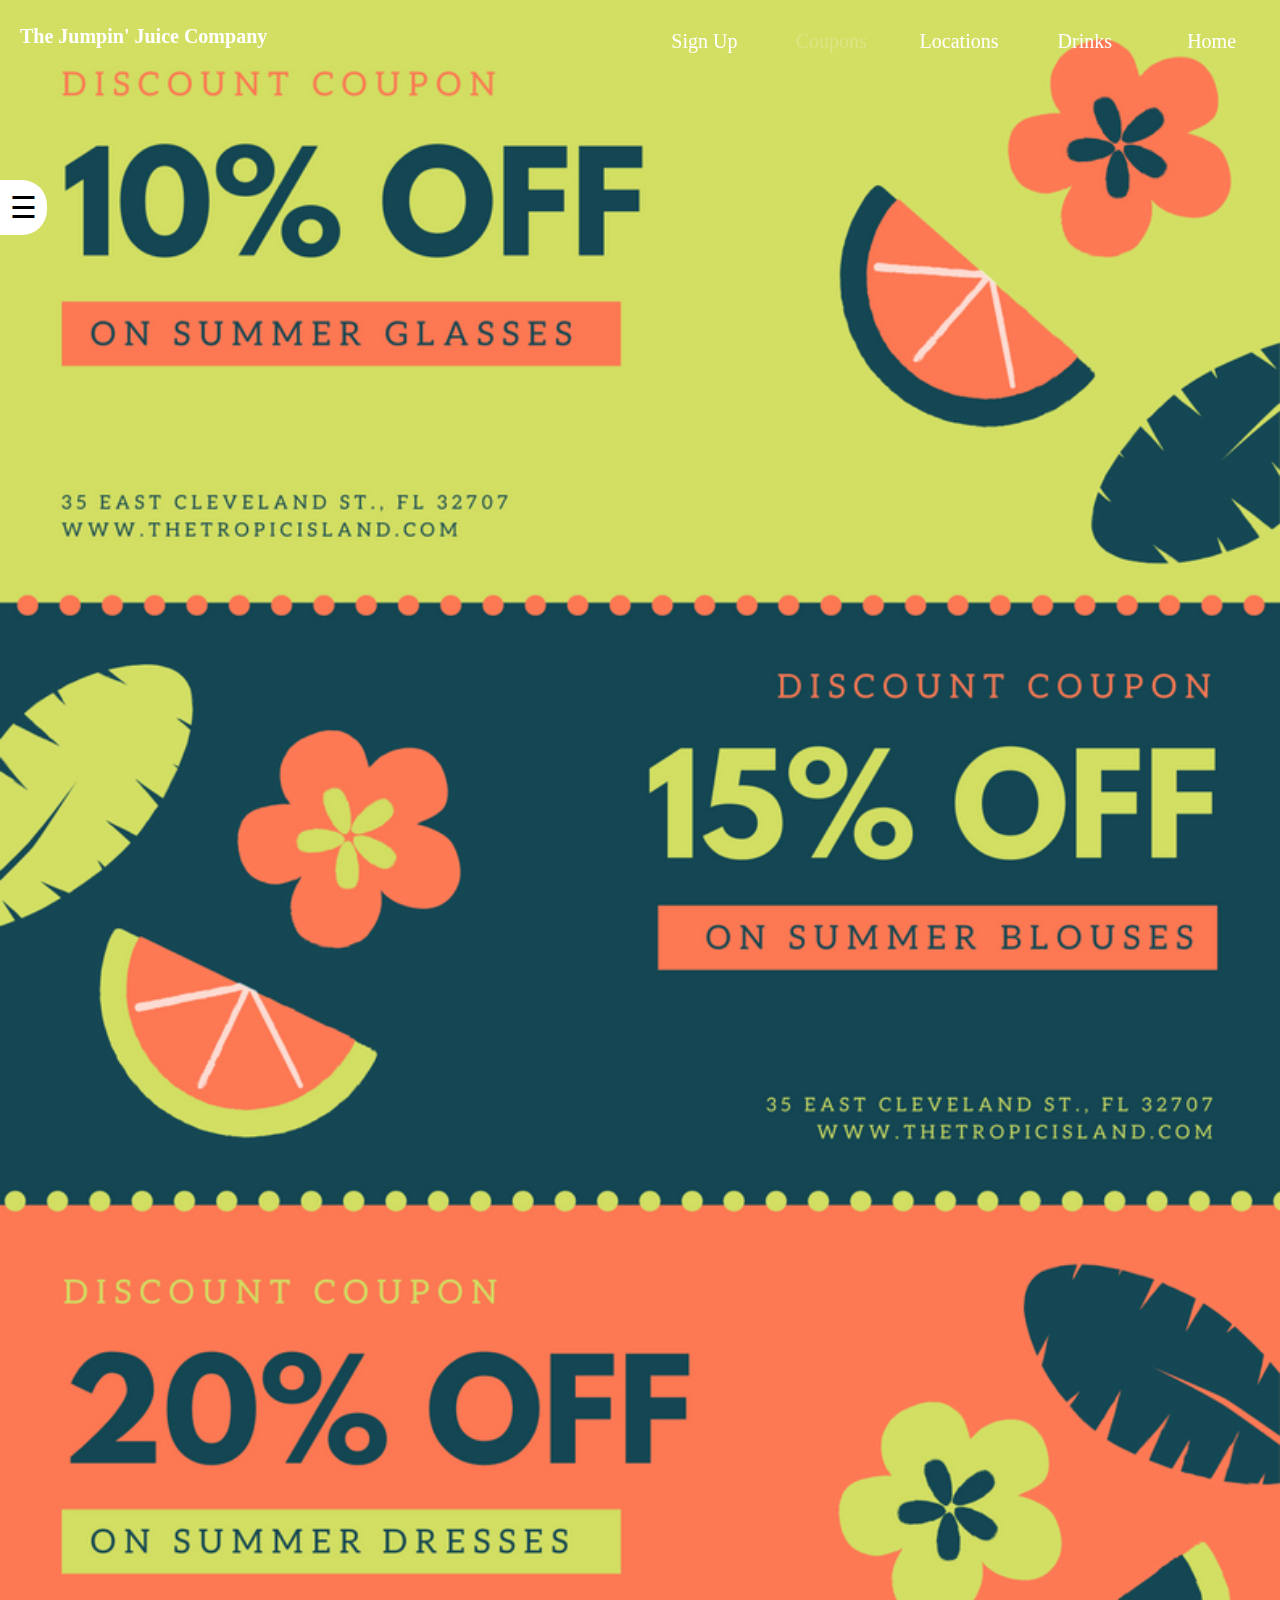
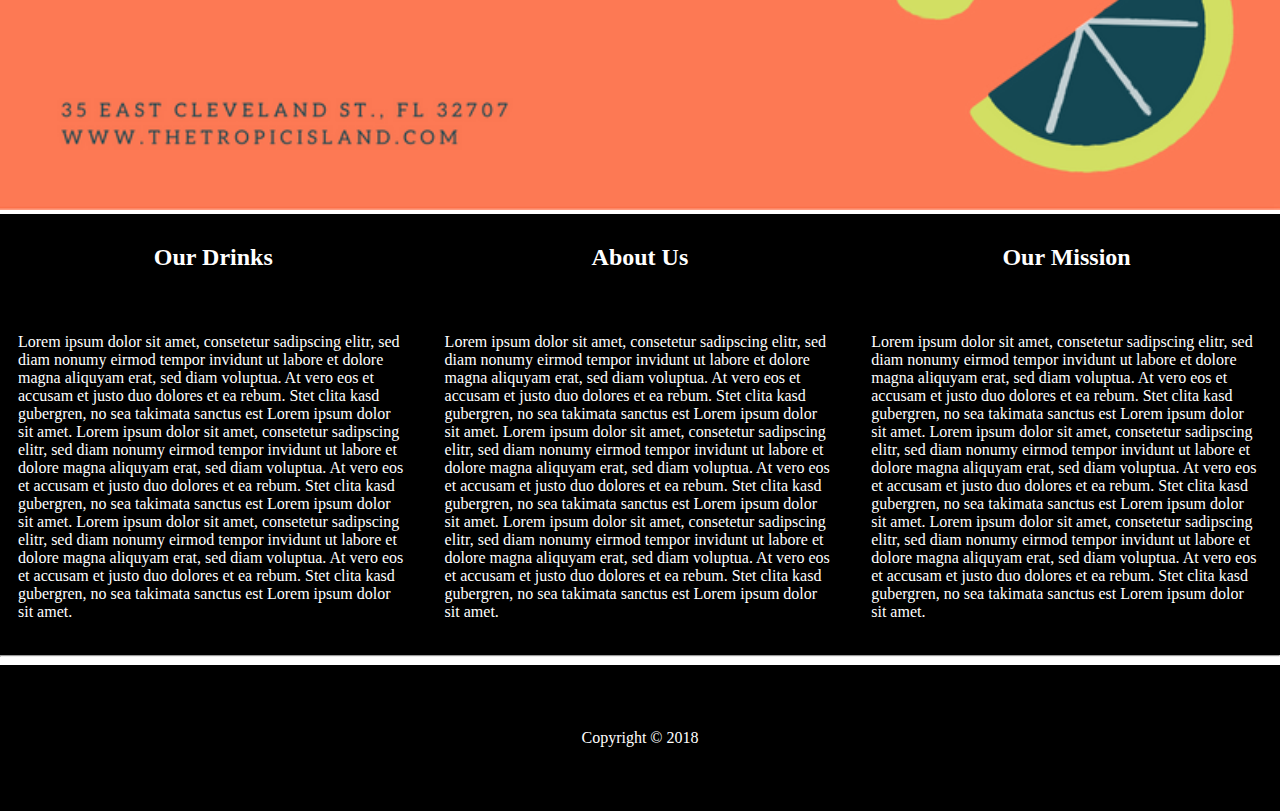
==== Coupons.html @ e5bb2be3 "First Commit" ====
<!DOCTYPE html>
<html>
<head>
    <link rel="stylesheet" href="index.css">
    <title>JJ Company</title>
</head>
<body>
<!--Main Page-->
<!--Upper Page Header-->
<header>
    
    <!--Title-->
    <div class="UpperHeader">
        <h1 id="head">The Jumpin' Juice Company</h1>
    </div>
    
    <!--Navigation Bar-->
    <div class="icon-bar">
        <a href="index.html">Home</a> 
        <a href="Drinks.html">Drinks</a> 
        <a href="Locations.html">Locations</a> 
        <a class="active" href="Coupons.html">Coupons</a>
        <a href="forms.html">Sign Up</a> 
    </div>
    
    <a href="forms.html"><img id="titleimg" src="Coupon-Thumbnail.png"></a>
    
        
    <span style="font-size:30px;cursor:pointer" onclick="openNav()">&#9776;</span>
    
</header>
    
<!--Main Content Area-->
<section>
    <div class="row">
        
        <article>
            <div class="column" >
                <h2>Our Drinks</h2>
                <br>
                <p>Lorem ipsum dolor sit amet, consetetur sadipscing elitr, sed diam nonumy eirmod tempor invidunt ut labore et dolore magna aliquyam erat, sed diam voluptua. At vero eos et accusam et justo duo dolores et ea rebum. Stet clita kasd gubergren, no sea takimata sanctus est Lorem ipsum dolor sit amet. Lorem ipsum dolor sit amet, consetetur sadipscing elitr, sed diam nonumy eirmod tempor invidunt ut labore et dolore magna aliquyam erat, sed diam voluptua. At vero eos et accusam et justo duo dolores et ea rebum. Stet clita kasd gubergren, no sea takimata sanctus est Lorem ipsum dolor sit amet. Lorem ipsum dolor sit amet, consetetur sadipscing elitr, sed diam nonumy eirmod tempor invidunt ut labore et dolore magna aliquyam erat, sed diam voluptua. At vero eos et accusam et justo duo dolores et ea rebum. Stet clita kasd gubergren, no sea takimata sanctus est Lorem ipsum dolor sit amet.
</p>
            </div>
        </article>
        
        <article>
            <div class="column">
                <h2 id="AboutUs">About Us</h2>
                <br>
                <p>Lorem ipsum dolor sit amet, consetetur sadipscing elitr, sed diam nonumy eirmod tempor invidunt ut labore et dolore magna aliquyam erat, sed diam voluptua. At vero eos et accusam et justo duo dolores et ea rebum. Stet clita kasd gubergren, no sea takimata sanctus est Lorem ipsum dolor sit amet. Lorem ipsum dolor sit amet, consetetur sadipscing elitr, sed diam nonumy eirmod tempor invidunt ut labore et dolore magna aliquyam erat, sed diam voluptua. At vero eos et accusam et justo duo dolores et ea rebum. Stet clita kasd gubergren, no sea takimata sanctus est Lorem ipsum dolor sit amet. Lorem ipsum dolor sit amet, consetetur sadipscing elitr, sed diam nonumy eirmod tempor invidunt ut labore et dolore magna aliquyam erat, sed diam voluptua. At vero eos et accusam et justo duo dolores et ea rebum. Stet clita kasd gubergren, no sea takimata sanctus est Lorem ipsum dolor sit amet.
</p>
            </div>
        </article> 
        
        <article>
            <div class="column">
                <h2>Our Mission</h2>
                <br>
                <p>Lorem ipsum dolor sit amet, consetetur sadipscing elitr, sed diam nonumy eirmod tempor invidunt ut labore et dolore magna aliquyam erat, sed diam voluptua. At vero eos et accusam et justo duo dolores et ea rebum. Stet clita kasd gubergren, no sea takimata sanctus est Lorem ipsum dolor sit amet. Lorem ipsum dolor sit amet, consetetur sadipscing elitr, sed diam nonumy eirmod tempor invidunt ut labore et dolore magna aliquyam erat, sed diam voluptua. At vero eos et accusam et justo duo dolores et ea rebum. Stet clita kasd gubergren, no sea takimata sanctus est Lorem ipsum dolor sit amet. Lorem ipsum dolor sit amet, consetetur sadipscing elitr, sed diam nonumy eirmod tempor invidunt ut labore et dolore magna aliquyam erat, sed diam voluptua. At vero eos et accusam et justo duo dolores et ea rebum. Stet clita kasd gubergren, no sea takimata sanctus est Lorem ipsum dolor sit amet.
</p>
            </div>
        </article>
        
    </div>
</section>  
    
<div id="mySidenav" class="sidenav">
    <a href="javascript:void(0)" class="closebtn" onclick="closeNav()">&times;</a>
    <a href="Drinks.html">New Drink: Citrus Lover~<img id="titleimg" src="juice_citrus.png"></a>
    <a href="forms.html">New Coupons!<img id="titleimg" src="Coupons.png"></a>
    <a href="index.html">Home</a>
</div>
    
<hr>    
    
<p id="Copyright">Copyright © 2018</p>
    
    
    
<script>
function openNav() {
    document.getElementById("mySidenav").style.width = "250px";
}

function closeNav() {
    document.getElementById("mySidenav").style.width = "0";
}
</script>   
</body>
</html>
---- index.css ----
body{
    margin: 0;
}

#head {
    max-width: 20%;
    position: fixed;
    top: 0.5%;
    padding: 20px;
    margin: 0;
    font-weight: 700;
    font-size: 20px;
    color: white ;
    z-index: 4;
    font-family:fantasy;
}

#titleimg {
    margin: 0;
    width: 100%;
}

.icon-bar {
    margin: 0;
    z-index: 3;
    position:fixed;
    overflow: auto;
    width: 100%;
    background-color: none;
}

.icon-bar a {
    margin: 0;
    float: right;
    display: block;
    width:6%;
    text-align: center;
    padding: /*top*/ 30px /*right*/30px /*bottom*/30px /*left*/ 20px;
    transition: all 0.2s ease;
    color: white;
    font-size: 20px;
    text-decoration: none;
}

.icon-bar a:hover {
    background-color: #13706B;
}

.active {
    opacity: 0.2;
}

.column {
    box-sizing: border-box;
    float: left;
    width: 33.33%;
    padding: 10px;
    color: white;
    background-color: black;
}

.column h2{
    text-align: center;
}

.column p{
    padding: 8px;
}

.row:after {
    display: table;
    clear: both;
}

#Copyright{
    margin: 0; 
    background-color: black;
    color: white;
    text-align: center;
    padding-top: 5%;
    padding-bottom: 5%;
}

#Citrus{
    position: absolute;
    top: 23%;
    Left: 15%;
}

.Ingre{
    max-width: 20%;
    position: absolute;
    top: 30%;
    Left: 18%;
}

.sidenav {
    height: 100%;
    width: 0;
    position: fixed;
    z-index: 5;
    top: 0;
    left: 0;
    background-color: #111;
    overflow-x: hidden;
    transition: 0.5s;
    padding-top: 60px;
}

.sidenav a {
    padding: 8px 20px 8px 20px;
    text-decoration: none;
    font-size: 21px;
    color: #818181;
    display: block;
    transition: 0.3s;
}

.sidenav a:hover {
    color: #f1f1f1;
}

.sidenav .closebtn {
    position: absolute;
    top: 0;
    right: 30px;
    font-size: 36px;
    margin-left: 50px;
}

@media screen and (max-height: 450px) {
    .sidenav {padding-top: 15px;}
    .sidenav a {font-size: 18px;}
}

span {
    position: fixed;
    top: 20%;
    left: 0;
    background-color: white;
    border-top-right-radius: 25px;
    border-bottom-right-radius: 25px;
    padding: 10px;
}

.forms {
    position: fixed;
    top: 15%;
    
    background-color: #26867c; 
    
    padding-top: 5%;
    padding-bottom: 5%;
    padding-left: 5%;
    padding-right: 5%;
    
    margin-left: 27%; 
    margin-right: 27%;
    border-radius: 50px;
    z-index: 7;
    
    text-align: center; 
    color: white;
}

.locationslist {
    text-align: center;
    box-sizing: border-box;
    float: left;
    width: 33.33%;
    padding: 10px;
    color: white;
    background-color: black;
}
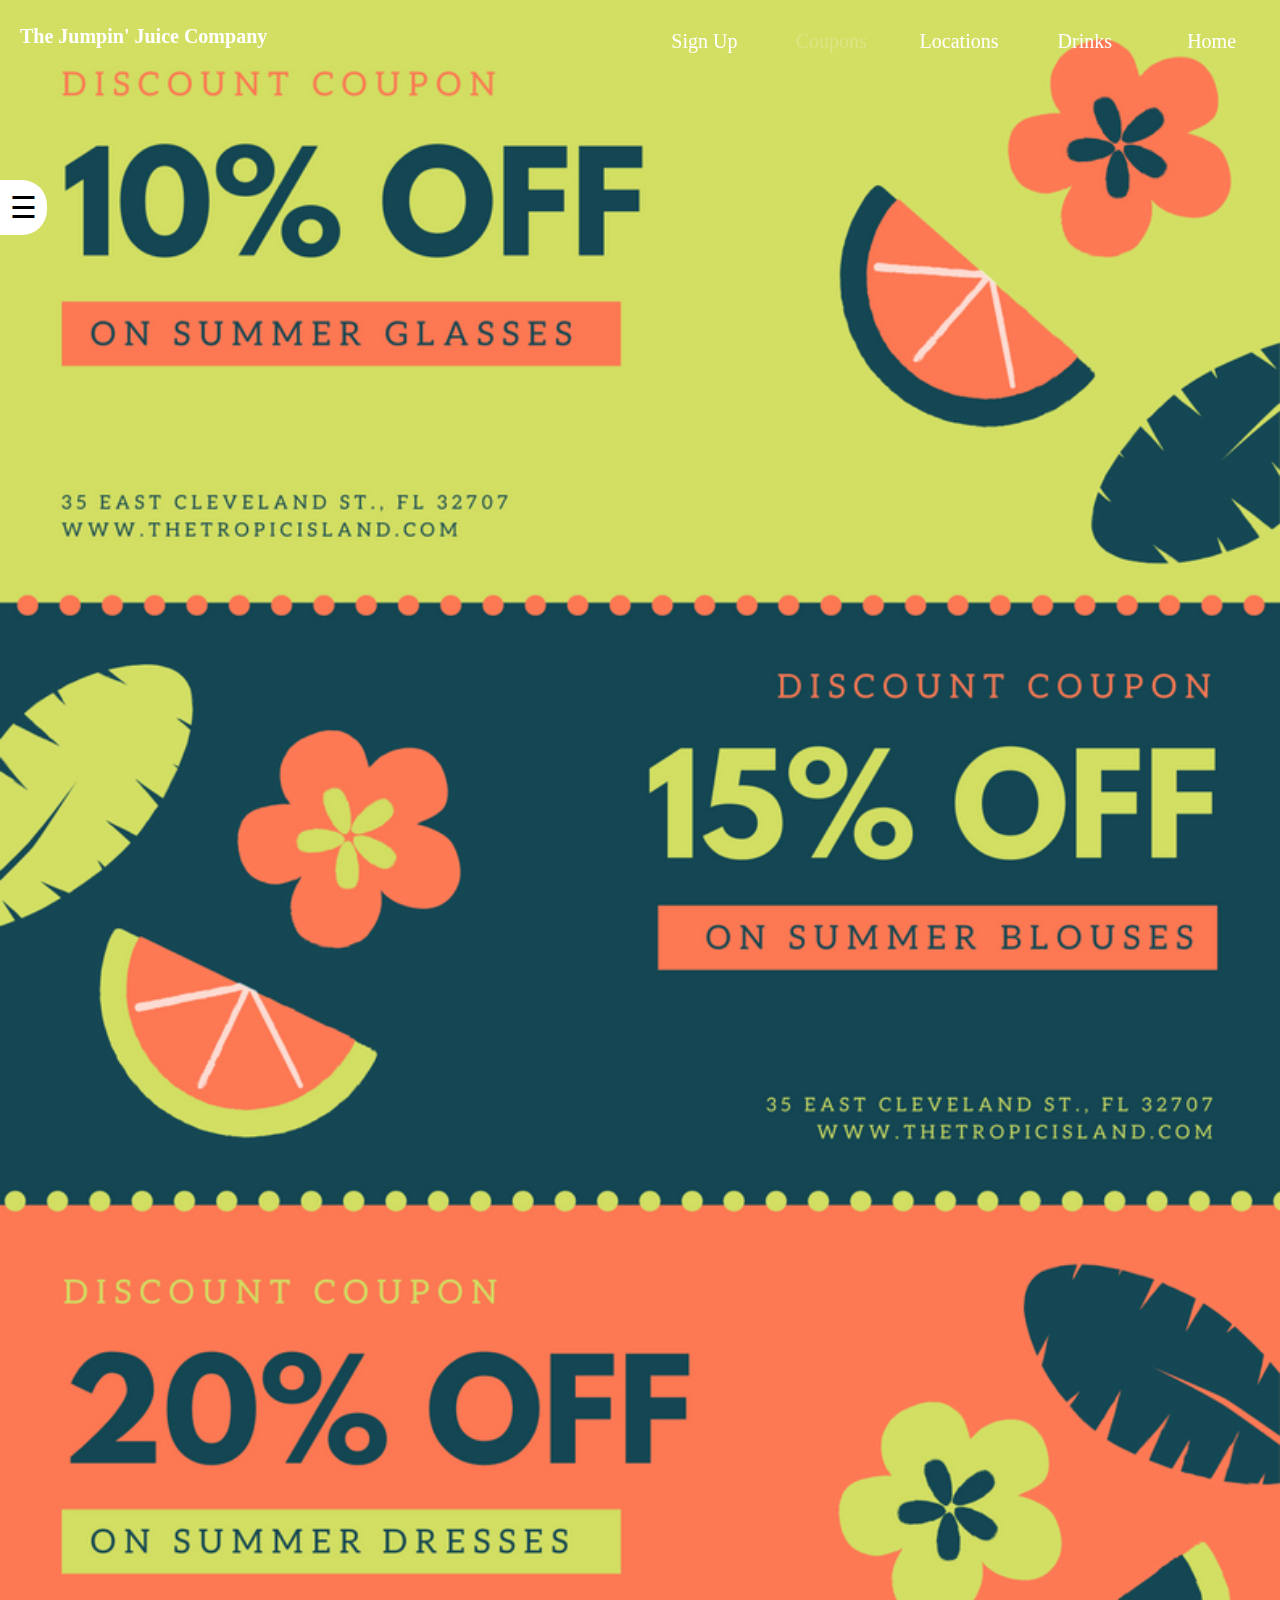
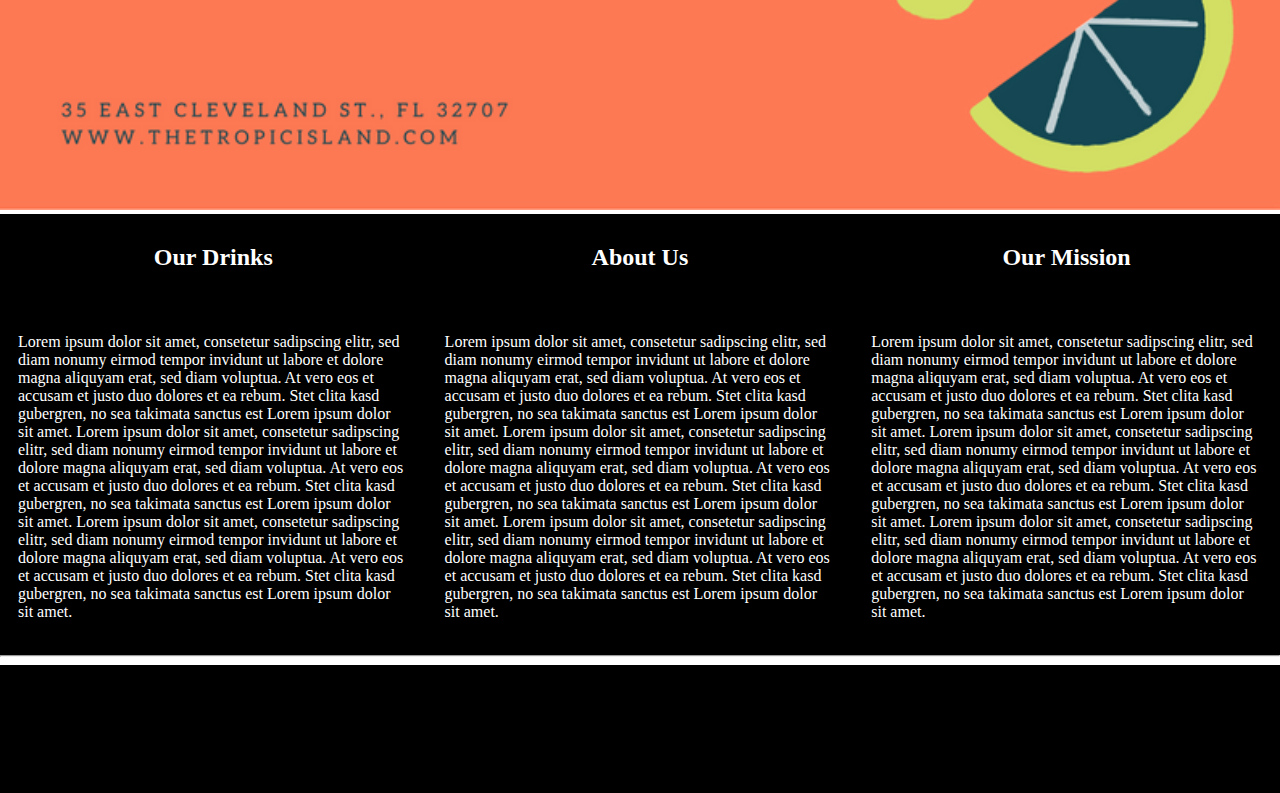
==== commit 0b23e143: "Add files via upload" ====
--- a/Coupons.html
+++ b/Coupons.html
@@ -73,7 +73,7 @@
     
 <hr>    
     
-<p id="Copyright">Copyright © 2018</p>
+<p id="Copyright"></p>
     
     
     
